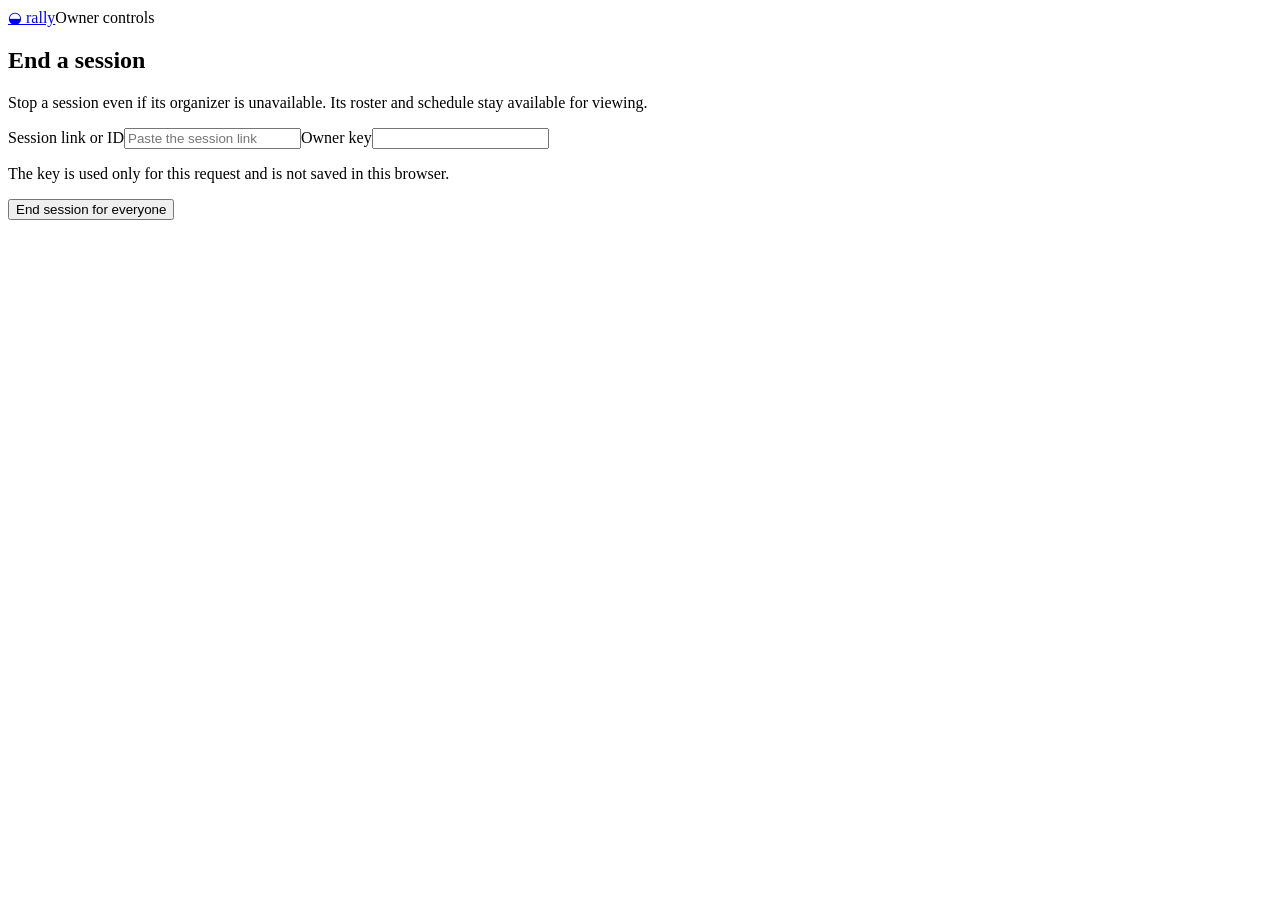
==== static/admin.html @ 12fe9d21 "Add organizer session closure and owner kill switch" ====
<!doctype html>
<html lang="en"><head><meta charset="utf-8"><meta name="viewport" content="width=device-width,initial-scale=1"><title>Rally · Owner controls</title><link rel="stylesheet" href="/style.css"><script src="/admin.js" defer></script></head>
<body><header><a class="brand" href="/">◒ rally</a><span class="pill">Owner controls</span></header><main><section id="welcome"><h1>End a session</h1><p class="intro">Stop a session even if its organizer is unavailable. Its roster and schedule stay available for viewing.</p><form id="owner-end" class="panel"><label>Session link or ID<input name="session" required autocomplete="off" placeholder="Paste the session link"></label><label>Owner key<input name="owner-key" type="password" required minlength="32" autocomplete="off"></label><p class="muted">The key is used only for this request and is not saved in this browser.</p><button type="submit">End session for everyone</button></form><p id="owner-message" role="status" aria-live="polite"></p><a id="session-link" hidden>View ended session</a></section></main></body></html>
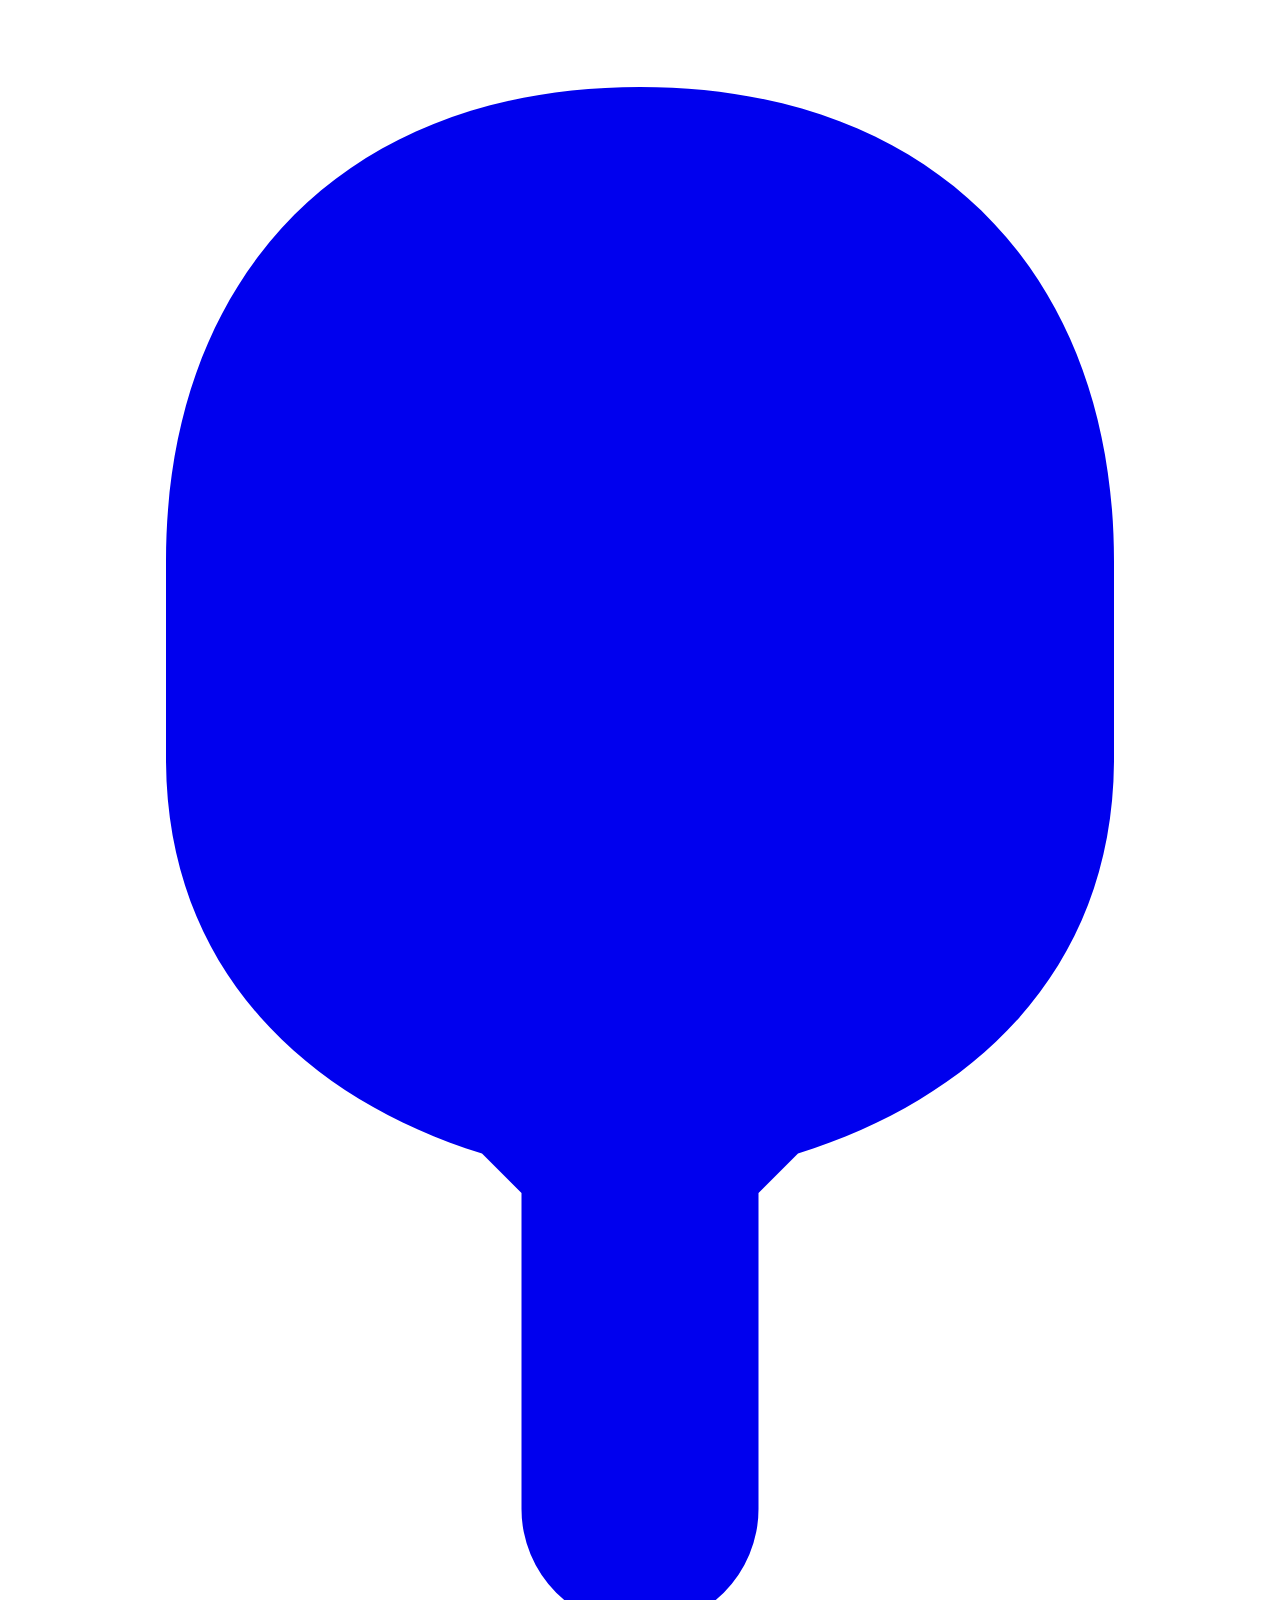
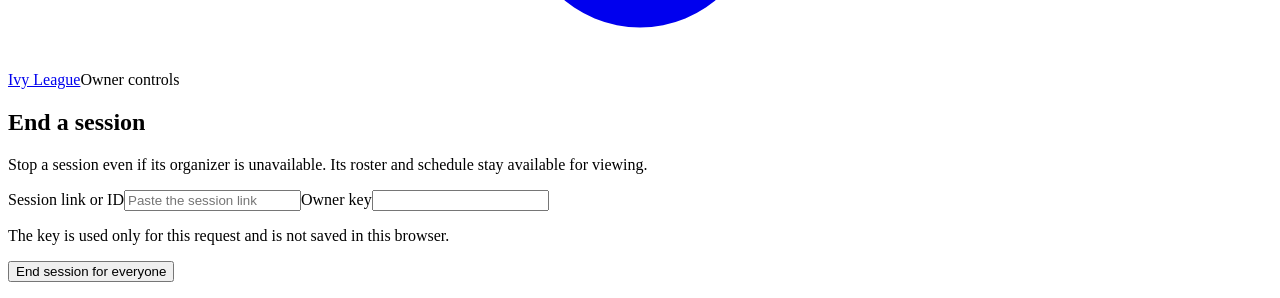
==== commit bba76fba: "Add Ivy League branding, singles play, manual rounds and roster controls" ====
--- a/static/admin.html
+++ b/static/admin.html
@@ -1,3 +1,3 @@
 <!doctype html>
-<html lang="en"><head><meta charset="utf-8"><meta name="viewport" content="width=device-width,initial-scale=1"><title>Rally · Owner controls</title><link rel="stylesheet" href="/style.css"><script src="/admin.js" defer></script></head>
-<body><header><a class="brand" href="/">◒ rally</a><span class="pill">Owner controls</span></header><main><section id="welcome"><h1>End a session</h1><p class="intro">Stop a session even if its organizer is unavailable. Its roster and schedule stay available for viewing.</p><form id="owner-end" class="panel"><label>Session link or ID<input name="session" required autocomplete="off" placeholder="Paste the session link"></label><label>Owner key<input name="owner-key" type="password" required minlength="32" autocomplete="off"></label><p class="muted">The key is used only for this request and is not saved in this browser.</p><button type="submit">End session for everyone</button></form><p id="owner-message" role="status" aria-live="polite"></p><a id="session-link" hidden>View ended session</a></section></main></body></html>
+<html lang="en"><head><meta charset="utf-8"><meta name="viewport" content="width=device-width,initial-scale=1"><title>Ivy League · Owner controls</title><link rel="stylesheet" href="/style.css?v=13"><script src="/admin.js" defer></script></head>
+<body><header><a class="brand" href="/"><svg class="brand-paddle" viewBox="0 0 32 42" aria-hidden="true" focusable="false"><path fill="currentColor" d="M16 2C8.5 2 4 6.8 4 14v5c0 5.3 3.5 8.6 8 10l1 1v8a3 3 0 0 0 6 0v-8l1-1c4.5-1.4 8-4.7 8-10v-5C28 6.8 23.5 2 16 2Z"/></svg>Ivy League</a><span class="pill">Owner controls</span></header><main><section id="welcome"><h1>End a session</h1><p class="intro">Stop a session even if its organizer is unavailable. Its roster and schedule stay available for viewing.</p><form id="owner-end" class="panel"><label>Session link or ID<input name="session" required autocomplete="off" placeholder="Paste the session link"></label><label>Owner key<input name="owner-key" type="password" required minlength="32" autocomplete="off"></label><p class="muted">The key is used only for this request and is not saved in this browser.</p><button type="submit">End session for everyone</button></form><p id="owner-message" role="status" aria-live="polite"></p><a id="session-link" hidden>View ended session</a></section></main></body></html>
